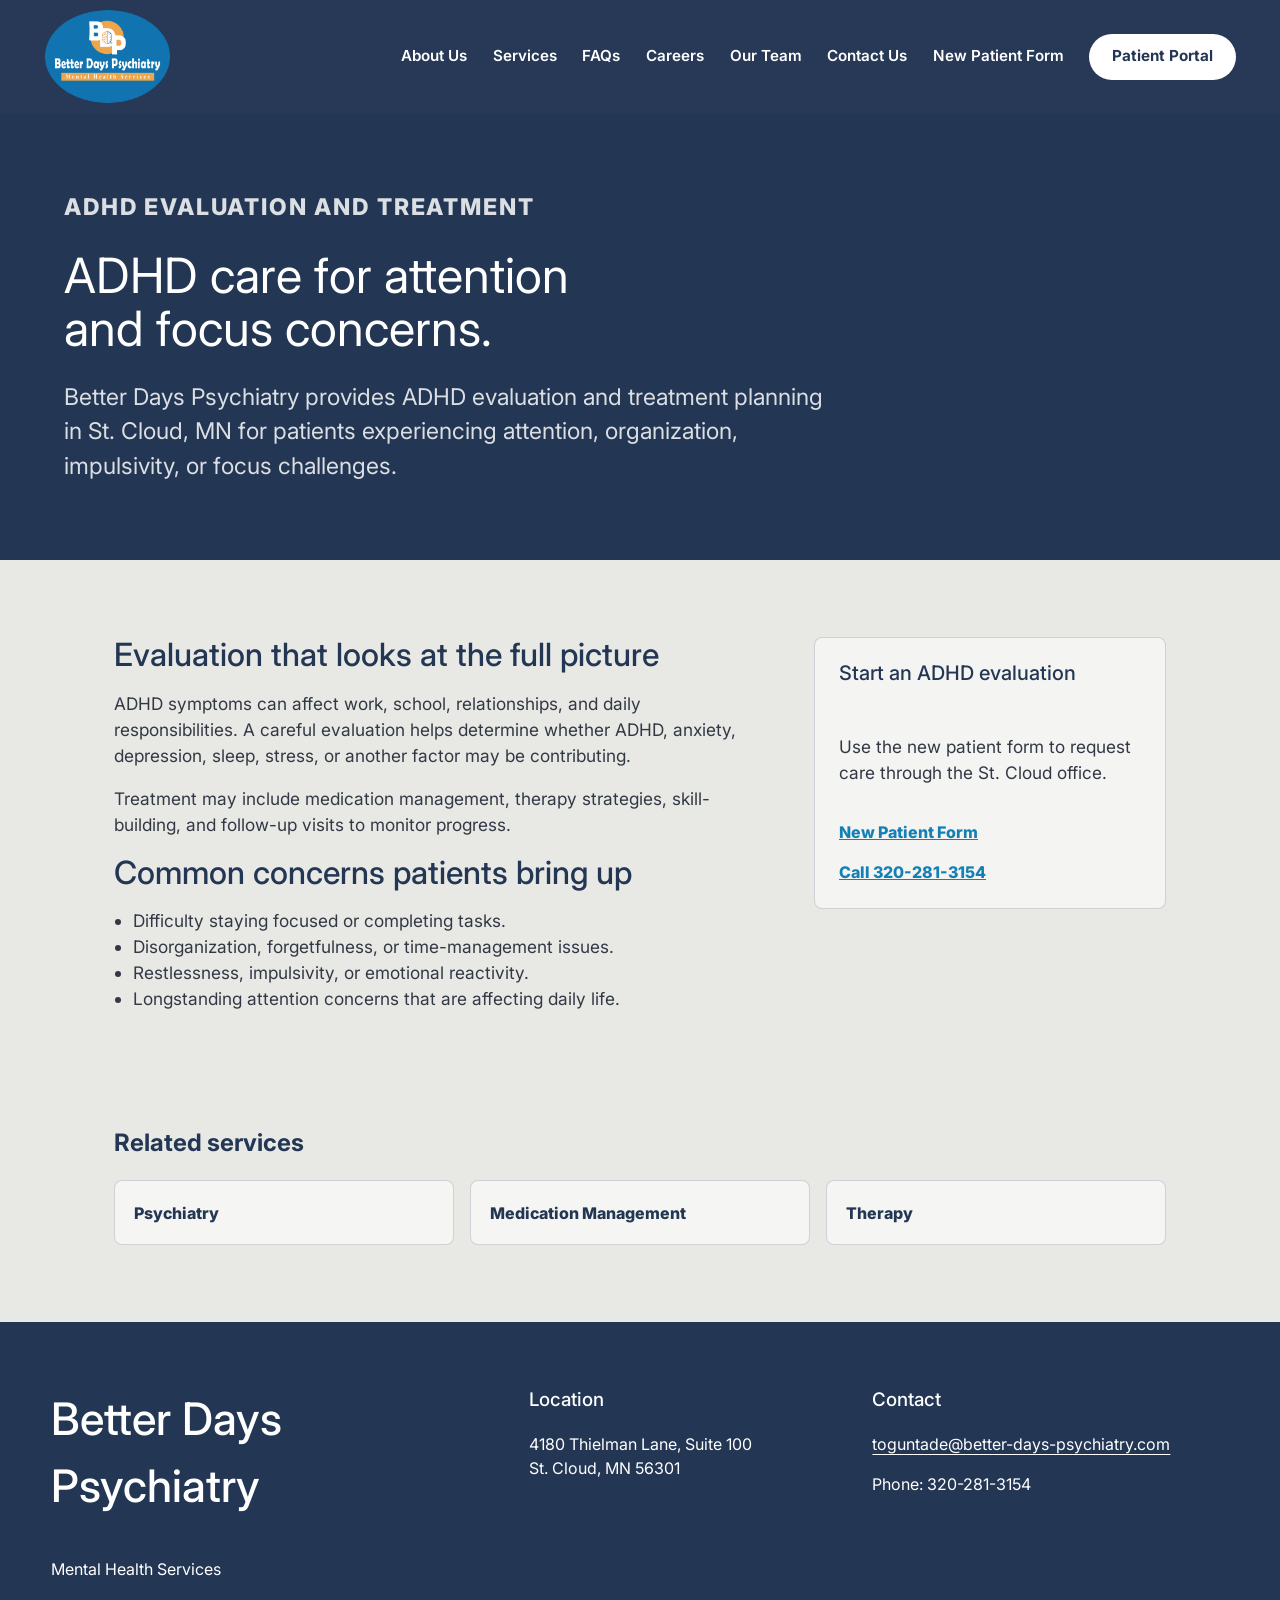
==== adhd-treatment-st-cloud-mn.html @ ec22ec46 "Serve static site from repository root" ====
<!doctype html>
<html lang="en">
  <head>
    <meta charset="utf-8">
    <meta name="viewport" content="width=device-width, initial-scale=1">
    <title>ADHD Evaluation & Treatment in St. Cloud, MN | Better Days Psychiatry</title>
    <meta name="description" content="ADHD evaluation and treatment in St. Cloud, MN for attention, focus, impulsivity, and daily functioning concerns.">
    <link rel="canonical" href="https://www.betterdayspsychiatrymhs.com/adhd-treatment-st-cloud-mn.html">
    <link rel="preconnect" href="https://fonts.googleapis.com"><link rel="preconnect" href="https://fonts.gstatic.com" crossorigin><link href="https://fonts.googleapis.com/css2?family=Inter:wght@400;500;600;700;800&display=swap" rel="stylesheet"><link rel="stylesheet" href="styles.css">
  </head>
  <body>
    <a class="skip-link" href="#main">Skip to content</a>
    <header class="site-header" data-header><nav class="nav-shell" aria-label="Main navigation"><a class="brand" href="index.html#home" aria-label="Better Days Psychiatry home"><img class="brand-logo" src="assets/logo.webp" alt="Better Days Psychiatry Mental Health Services"><span class="brand-copy"><strong>Better Days Psychiatry</strong><span>Mental Health Services</span></span></a><button class="menu-toggle" type="button" aria-label="Open menu" aria-expanded="false" aria-controls="site-menu"><span></span><span></span><span></span></button><div class="nav-links" id="site-menu"><a href="index.html#about">About Us</a><a href="index.html#services">Services</a><a href="index.html#faqs">FAQs</a><a href="index.html#careers">Careers</a><a href="index.html#team">Our Team</a><a href="index.html#contact">Contact Us</a><a href="https://docs.google.com/forms/d/e/1FAIpQLSdyWYRWoePlx0-LxMHlRUGKXPF94Q7gkCnSaLaAfk4Poa9IcA/viewform" target="_blank" rel="noreferrer">New Patient Form</a><a class="portal-button" href="https://32164.portal.athenahealth.com/" target="_blank" rel="noreferrer">Patient Portal</a></div></nav></header>
    <main id="main">
      <section class="service-page-hero"><div class="service-page-inner"><p class="eyebrow">ADHD Evaluation and Treatment</p><h1>ADHD care for attention and focus concerns.</h1><p>Better Days Psychiatry provides ADHD evaluation and treatment planning in St. Cloud, MN for patients experiencing attention, organization, impulsivity, or focus challenges.</p></div></section>
      <section class="service-content">
        <article><h2>Evaluation that looks at the full picture</h2><p>ADHD symptoms can affect work, school, relationships, and daily responsibilities. A careful evaluation helps determine whether ADHD, anxiety, depression, sleep, stress, or another factor may be contributing.</p><p>Treatment may include medication management, therapy strategies, skill-building, and follow-up visits to monitor progress.</p><h2>Common concerns patients bring up</h2><ul><li>Difficulty staying focused or completing tasks.</li><li>Disorganization, forgetfulness, or time-management issues.</li><li>Restlessness, impulsivity, or emotional reactivity.</li><li>Longstanding attention concerns that are affecting daily life.</li></ul></article>
        <aside class="service-sidebar"><h2>Start an ADHD evaluation</h2><p>Use the new patient form to request care through the St. Cloud office.</p><a href="https://docs.google.com/forms/d/e/1FAIpQLSdyWYRWoePlx0-LxMHlRUGKXPF94Q7gkCnSaLaAfk4Poa9IcA/viewform" target="_blank" rel="noreferrer">New Patient Form</a><a href="tel:+13202813154">Call 320-281-3154</a></aside>
      </section>
      <section class="related-services"><h2>Related services</h2><div class="related-service-grid"><a href="psychiatry-st-cloud-mn.html">Psychiatry</a><a href="medication-management-st-cloud-mn.html">Medication Management</a><a href="therapy-st-cloud-mn.html">Therapy</a></div></section>
    </main>
    <footer class="site-footer"><div><h2>Better Days Psychiatry</h2><p>Mental Health Services</p></div><div><h3>Location</h3><p>4180 Thielman Lane, Suite 100<br>St. Cloud, MN 56301</p></div><div><h3>Contact</h3><p><a href="mailto:toguntade@better-days-psychiatry.com">toguntade@better-days-psychiatry.com</a></p><p>Phone: 320-281-3154</p></div></footer><script src="script.js"></script>
  </body>
</html>
---- styles.css ----
:root {
  --navy: #233653;
  --navy-deep: #15243a;
  --blue: #1580b5;
  --sky: #63c4dd;
  --orange: #f2a73b;
  --paper: #e8e9e5;
  --white: #ffffff;
  --ink: #20242b;
  --muted: #667085;
  --line: rgba(35, 54, 83, 0.18);
  --shadow: 0 10px 34px rgba(21, 36, 58, 0.08);
  --radius: 8px;
}

* {
  box-sizing: border-box;
}

html {
  scroll-behavior: smooth;
}

body {
  margin: 0;
  background: var(--paper);
  color: var(--ink);
  font-family: Inter, Arial, sans-serif;
  line-height: 1.5;
}

a {
  color: inherit;
}

img {
  display: block;
  max-width: 100%;
}

.skip-link {
  left: 1rem;
  padding: 0.75rem 1rem;
  position: fixed;
  top: -5rem;
  z-index: 20;
  background: var(--white);
  color: var(--navy);
}

.skip-link:focus {
  top: 1rem;
}

.site-header {
  position: sticky;
  top: 0;
  z-index: 10;
  background: rgba(35, 54, 83, 0.98);
  color: var(--white);
  transition: box-shadow 180ms ease, background 180ms ease;
}

.site-header.is-scrolled {
  box-shadow: 0 18px 50px rgba(0, 0, 0, 0.16);
}

.nav-shell {
  display: grid;
  grid-template-columns: auto 1fr;
  align-items: center;
  gap: 1.5rem;
  width: min(100%, 1760px);
  margin: 0 auto;
  padding: 0.65rem clamp(1rem, 3.4vw, 4rem);
}

.brand {
  display: inline-flex;
  align-items: center;
  gap: 1rem;
  text-decoration: none;
}

.brand-logo {
  width: clamp(5.2rem, 10vw, 10rem);
  aspect-ratio: 1.38;
  object-fit: contain;
  border-radius: 50%;
}

.brand-copy {
  display: none;
}

.nav-links {
  display: flex;
  align-items: center;
  justify-content: flex-end;
  gap: clamp(0.85rem, 2vw, 2.7rem);
  font-size: clamp(0.95rem, 1.12vw, 1.35rem);
  font-weight: 600;
}

.nav-links a {
  text-decoration: none;
  text-underline-offset: 0.35em;
}

.nav-links a:not(.portal-button):hover {
  text-decoration: underline;
}

.portal-button,
.primary-action,
.secondary-action {
  display: inline-flex;
  align-items: center;
  justify-content: center;
  min-height: 2.8rem;
  padding: 0.72rem 1.2rem;
  border: 0;
  border-radius: 999px;
  font: inherit;
  font-weight: 700;
  text-decoration: none;
  cursor: pointer;
}

.portal-button {
  background: var(--white);
  color: var(--navy);
  min-width: 9.2rem;
}

.primary-action {
  background: var(--orange);
  color: var(--navy-deep);
  box-shadow: 0 14px 30px rgba(242, 167, 59, 0.24);
}

.secondary-action {
  border: 1px solid rgba(255, 255, 255, 0.7);
  color: var(--white);
}

.dark-link {
  border-color: var(--line);
  color: var(--navy);
}

.menu-toggle {
  display: none;
  justify-self: end;
  width: 3rem;
  height: 3rem;
  border: 0;
  background: transparent;
  cursor: pointer;
}

.menu-toggle span {
  display: block;
  height: 2px;
  width: 1.7rem;
  margin: 0.38rem auto;
  background: var(--white);
}

.hero {
  position: relative;
  min-height: 760px;
  display: grid;
  align-items: end;
  color: var(--white);
  background:
    linear-gradient(90deg, rgba(20, 34, 53, 0.78), rgba(35, 54, 83, 0.6)),
    url("assets/hero-background.png") center / cover;
}

.hero-overlay {
  position: absolute;
  inset: 0;
  background: radial-gradient(circle at 30% 85%, rgba(255, 255, 255, 0.12), transparent 28%);
}

.hero-content {
  position: relative;
  display: grid;
  grid-template-columns: minmax(0, 1.1fr) minmax(20rem, 0.62fr);
  gap: clamp(2rem, 8vw, 9rem);
  width: min(100%, 1760px);
  margin: 0 auto;
  padding: 13rem clamp(1.25rem, 8vw, 10rem) clamp(4rem, 9vw, 8rem);
}

.eyebrow {
  margin: 0 0 0.9rem;
  color: var(--sky);
  font-size: 0.86rem;
  font-weight: 800;
  letter-spacing: 0.08em;
  text-transform: uppercase;
}

.eyebrow.dark {
  color: var(--blue);
}

.hero h1 {
  max-width: 20em;
  margin: 0;
  font-size: clamp(2rem, 2.85vw, 3.55rem);
  line-height: 1.08;
  font-weight: 400;
}

.hero-nowrap {
  white-space: nowrap;
}

.hero-subtitle {
  max-width: 38rem;
  margin: 2.2rem 0 0;
  font-size: clamp(1.1rem, 1.8vw, 1.65rem);
}

.hero-actions {
  display: flex;
  flex-wrap: wrap;
  gap: 1rem;
  margin-top: 2rem;
}

.mission-card {
  align-self: end;
  padding: clamp(1.5rem, 3vw, 2.4rem);
  border: 0;
  background: transparent;
}

.mission-card p {
  margin: 0;
  font-size: clamp(1.25rem, 2vw, 2rem);
}

.section {
  padding: clamp(3.25rem, 6vw, 6.5rem) clamp(1.25rem, 4vw, 5rem);
}

.section-grid,
.section-heading,
.service-grid,
.team-grid,
.faq-list,
.career-grid,
.contact-grid,
.site-footer {
  width: min(100%, 1760px);
  margin-inline: auto;
}

.section-grid {
  display: grid;
  grid-template-columns: 0.86fr 1fr;
  align-items: center;
  gap: clamp(2rem, 7vw, 8rem);
}

.section-grid.compact {
  grid-template-columns: 1fr auto;
}

.intro-band {
  background: #dedfdb;
  padding-block: 2rem;
}

.intro-band h2 {
  margin: 0;
  color: var(--navy);
  font-size: clamp(1.45rem, 2.2vw, 2.4rem);
  font-weight: 500;
}

.intro-actions {
  display: flex;
  flex-wrap: wrap;
  gap: 1rem;
}

.portrait-card,
.service-card,
.team-member,
.career-card,
.contact-form {
  border: 1px solid rgba(35, 54, 83, 0.12);
  border-radius: var(--radius);
  background: rgba(255, 255, 255, 0.45);
  box-shadow: none;
}

.portrait-card {
  padding: clamp(0.75rem, 1.5vw, 1.25rem);
}

.portrait-placeholder {
  display: grid;
  min-height: 34rem;
  place-items: end start;
  padding: 2rem;
  background:
    linear-gradient(180deg, rgba(35, 54, 83, 0.01), rgba(35, 54, 83, 0.24)),
    url("assets/taiwo.webp") center 36% / cover;
}

.portrait-placeholder span {
  padding: 0.55rem 0.8rem;
  background: var(--navy);
  color: var(--white);
  font-weight: 800;
}

.copy-block h2,
.section-heading h2,
.contact-copy h2 {
  margin: 0;
  color: var(--navy);
  font-size: clamp(1.95rem, 3vw, 3.65rem);
  line-height: 1.16;
  font-weight: 500;
}

.copy-block p,
.section-heading p,
.contact-copy p,
.contact-copy address {
  font-size: clamp(1.03rem, 1.28vw, 1.28rem);
}

.contact-intro {
  max-width: 38rem;
  color: var(--muted);
}

.collab-list {
  display: grid;
  gap: 0.65rem;
  margin-top: 2rem;
  padding-top: 1.5rem;
  border-top: 1px solid var(--line);
}

.services-section,
.team-section,
.careers-section,
.contact-section {
  background: var(--paper);
}

.section-heading {
  max-width: 58rem;
  text-align: left;
  margin: 0 auto clamp(2rem, 4vw, 3rem);
}

.section-heading.light h2,
.section-heading.light p {
  color: var(--white);
}

.service-grid {
  display: grid;
  grid-template-columns: repeat(2, minmax(0, 1fr));
  gap: 0;
  border-top: 1px solid var(--line);
  border-left: 1px solid var(--line);
}

.service-card {
  min-height: 12rem;
  padding: 1.5rem;
  border: 0;
  border-right: 1px solid var(--line);
  border-bottom: 1px solid var(--line);
  border-radius: 0;
  background: transparent;
  transition: transform 180ms ease, box-shadow 180ms ease;
}

.service-link {
  display: block;
  color: inherit;
  text-decoration: none;
}

.service-card:hover {
  transform: none;
  background: rgba(255, 255, 255, 0.35);
  box-shadow: none;
}

.service-icon {
  display: block;
  width: auto;
  height: auto;
  margin-bottom: 0.65rem;
  border-radius: 0;
  background: transparent;
  color: var(--blue);
  font-weight: 800;
  font-size: 0.88rem;
  letter-spacing: 0.08em;
}

.service-card h3,
.career-card h3,
.team-member h3 {
  margin: 0;
  color: var(--navy);
  font-size: 1.25rem;
}

.service-card p,
.career-card p,
.team-member p {
  color: var(--muted);
}

.service-seo-links {
  display: flex;
  flex-wrap: wrap;
  justify-content: center;
  gap: 0.75rem;
  width: min(100%, 1760px);
  margin: 2rem auto 0;
}

.service-seo-links a {
  padding: 0.72rem 1rem;
  border: 1px solid var(--line);
  border-radius: 999px;
  background: rgba(255, 255, 255, 0.55);
  color: var(--navy);
  font-weight: 700;
  text-decoration: none;
}

.service-page-hero {
  background: var(--navy);
  color: var(--white);
  padding: clamp(3.5rem, 6vw, 6rem) clamp(1.25rem, 5vw, 5rem);
}

.service-page-inner,
.service-content,
.related-services {
  width: min(100%, 1180px);
  margin-inline: auto;
}

.service-page-inner {
  display: grid;
  gap: 1.5rem;
}

.service-page-hero h1 {
  max-width: 17ch;
  margin: 0;
  font-size: clamp(2.15rem, 3.8vw, 4.4rem);
  line-height: 1.1;
  font-weight: 400;
}

.service-page-hero p {
  max-width: 48rem;
  margin: 0;
  color: rgba(255, 255, 255, 0.84);
  font-size: clamp(1.1rem, 1.8vw, 1.45rem);
}

.service-content {
  display: grid;
  grid-template-columns: minmax(0, 1fr) 22rem;
  gap: clamp(2rem, 5vw, 5rem);
  padding: clamp(3rem, 6vw, 6rem) clamp(1.25rem, 5vw, 5rem);
}

.service-content h2 {
  margin: 0 0 1rem;
  color: var(--navy);
  font-size: clamp(1.6rem, 2.5vw, 2.65rem);
  line-height: 1.15;
  font-weight: 500;
}

.service-content p,
.service-content li {
  color: #323844;
  font-size: 1.08rem;
}

.service-content ul {
  padding-left: 1.2rem;
}

.service-sidebar {
  align-self: start;
  display: grid;
  gap: 1rem;
  padding: 1.5rem;
  border: 1px solid var(--line);
  border-radius: var(--radius);
  background: rgba(255, 255, 255, 0.5);
  box-shadow: none;
}

.service-sidebar h2 {
  font-size: 1.25rem;
}

.service-sidebar a {
  color: var(--blue);
  font-weight: 800;
}

.related-services {
  padding: 0 clamp(1.25rem, 5vw, 5rem) clamp(4rem, 6vw, 6rem);
}

.related-services h2 {
  color: var(--navy);
}

.related-service-grid {
  display: grid;
  grid-template-columns: repeat(3, minmax(0, 1fr));
  gap: 1rem;
}

.related-service-grid a {
  padding: 1.2rem;
  border: 1px solid var(--line);
  border-radius: var(--radius);
  background: rgba(255, 255, 255, 0.55);
  color: var(--navy);
  font-weight: 800;
  text-decoration: none;
}

.team-grid {
  display: grid;
  grid-template-columns: repeat(3, minmax(0, 1fr));
  gap: clamp(2rem, 6vw, 6rem);
}

.team-member {
  padding: 0;
  border: 0;
  background: transparent;
  text-align: center;
}

.avatar {
  width: min(17rem, 68vw);
  aspect-ratio: 1;
  margin: 0 auto 1.5rem;
  border-radius: 50%;
  background-size: cover;
  background-position: center;
}

.avatar-one {
  background-image: linear-gradient(rgba(255, 255, 255, 0.04), rgba(35, 54, 83, 0.08)), url("assets/hariss.webp");
  background-position: center 28%;
}

.avatar-two {
  background-image: linear-gradient(rgba(255, 255, 255, 0.04), rgba(35, 54, 83, 0.08)), url("assets/goodman.webp");
  background-position: center 25%;
}

.avatar-three {
  background-image: linear-gradient(rgba(255, 255, 255, 0.04), rgba(35, 54, 83, 0.08)), url("assets/abdulhamid.webp");
  background-position: center 18%;
}

.faq-section {
  background: var(--navy);
}

.faq-list {
  max-width: 74rem;
}

details {
  border-top: 1px solid rgba(255, 255, 255, 0.22);
  color: var(--white);
}

details:last-child {
  border-bottom: 1px solid rgba(255, 255, 255, 0.22);
}

summary {
  display: flex;
  align-items: center;
  justify-content: space-between;
  gap: 1rem;
  padding: 1.45rem 0;
  cursor: pointer;
  font-size: clamp(1.08rem, 1.7vw, 1.55rem);
  list-style: none;
}

summary::-webkit-details-marker {
  display: none;
}

summary::after {
  content: "+";
  font-size: 1.8rem;
}

details[open] summary::after {
  content: "-";
}

details p {
  max-width: 58rem;
  margin: 0 0 1.5rem;
  color: rgba(255, 255, 255, 0.82);
  font-size: 1.05rem;
}

.career-grid {
  display: grid;
  grid-template-columns: repeat(2, minmax(0, 1fr));
  gap: clamp(2rem, 5vw, 5rem);
}

.career-card {
  display: grid;
  align-content: start;
  gap: 1rem;
  padding: 0;
  border: 0;
  background: transparent;
}

.career-card a {
  color: var(--blue);
  font-weight: 800;
}

.contact-grid {
  display: grid;
  grid-template-columns: 0.75fr 1fr;
  gap: clamp(2rem, 6vw, 7rem);
}

.contact-copy address {
  margin: 2rem 0;
  font-style: normal;
}

.contact-form {
  display: grid;
  gap: 1rem;
  padding: clamp(1.25rem, 3vw, 2rem);
  background: transparent;
  box-shadow: none;
}

.form-note {
  margin: 0 0 0.25rem;
  color: var(--muted);
  font-size: 0.95rem;
}

.form-row {
  display: grid;
  grid-template-columns: repeat(2, minmax(0, 1fr));
  gap: 1rem;
}

.form-row.three {
  grid-template-columns: repeat(3, minmax(0, 1fr));
}

label {
  display: grid;
  gap: 0.42rem;
  font-weight: 700;
  color: var(--navy);
}

input,
textarea {
  width: 100%;
  border: 1px solid rgba(35, 54, 83, 0.42);
  border-radius: 999px;
  padding: 0.9rem 1rem;
  background: #fbfcf8;
  color: var(--ink);
  font: inherit;
}

textarea {
  border-radius: var(--radius);
  resize: vertical;
}

input:focus,
textarea:focus,
button:focus-visible,
a:focus-visible,
summary:focus-visible {
  outline: 3px solid rgba(242, 167, 59, 0.75);
  outline-offset: 3px;
}

.site-footer {
  display: grid;
  grid-template-columns: 1fr 0.7fr 0.8fr;
  gap: 2rem;
  padding: clamp(3rem, 5vw, 5rem) clamp(1.25rem, 4vw, 5rem);
  background: var(--navy);
  color: var(--white);
}

.site-footer h2,
.site-footer h3 {
  margin-top: 0;
  font-weight: 500;
}

.site-footer h2 {
  font-size: clamp(2rem, 3.5vw, 4rem);
}

.site-footer a {
  text-underline-offset: 0.25em;
}

@media (max-width: 1100px) {
  .nav-shell {
    grid-template-columns: auto auto;
  }

  .menu-toggle {
    display: inline-block;
  }

  .nav-links {
    display: none;
    grid-column: 1 / -1;
    flex-direction: column;
    align-items: stretch;
    gap: 0;
    padding: 1rem 0 0;
    font-size: 1.1rem;
  }

  .nav-links.is-open {
    display: flex;
  }

  .nav-links a {
    padding: 0.9rem 0;
    border-top: 1px solid rgba(255, 255, 255, 0.12);
  }

  .portal-button {
    margin-top: 0.75rem;
  }

  .hero-content,
  .section-grid,
  .contact-grid,
  .section-grid.compact {
    grid-template-columns: 1fr;
  }

  .hero {
    min-height: 720px;
  }

  .hero-content {
    padding-top: 6rem;
  }

  .hero h1 {
    max-width: 18ch;
  }

  .intro-actions {
    justify-content: flex-start;
  }

  .service-grid,
  .career-grid,
  .related-service-grid {
    grid-template-columns: repeat(2, minmax(0, 1fr));
  }

  .service-content {
    grid-template-columns: 1fr;
  }
}

@media (max-width: 720px) {
  .brand-copy {
    display: grid;
  }

  .brand-copy strong {
    font-size: 1rem;
  }

  .brand-copy span {
    color: var(--orange);
    font-size: 0.75rem;
    font-weight: 800;
    text-transform: uppercase;
  }

  .brand-logo {
    width: 4.25rem;
  }

  .hero {
    min-height: 780px;
  }

  .hero-content {
    padding-inline: 1.25rem;
  }

  .hero h1 {
    max-width: 18em;
    font-size: clamp(2rem, 8.8vw, 3.1rem);
  }

  .hero-nowrap {
    white-space: normal;
  }

  .mission-card {
    display: none;
  }

  .section {
    padding-block: 3.25rem;
  }

  .portrait-placeholder {
    min-height: 24rem;
  }

  .service-grid,
  .team-grid,
  .career-grid,
  .related-service-grid,
  .form-row,
  .form-row.three,
  .site-footer {
    grid-template-columns: 1fr;
  }

  .service-card {
    min-height: auto;
  }

  .site-footer {
    padding-inline: 1.25rem;
  }
}
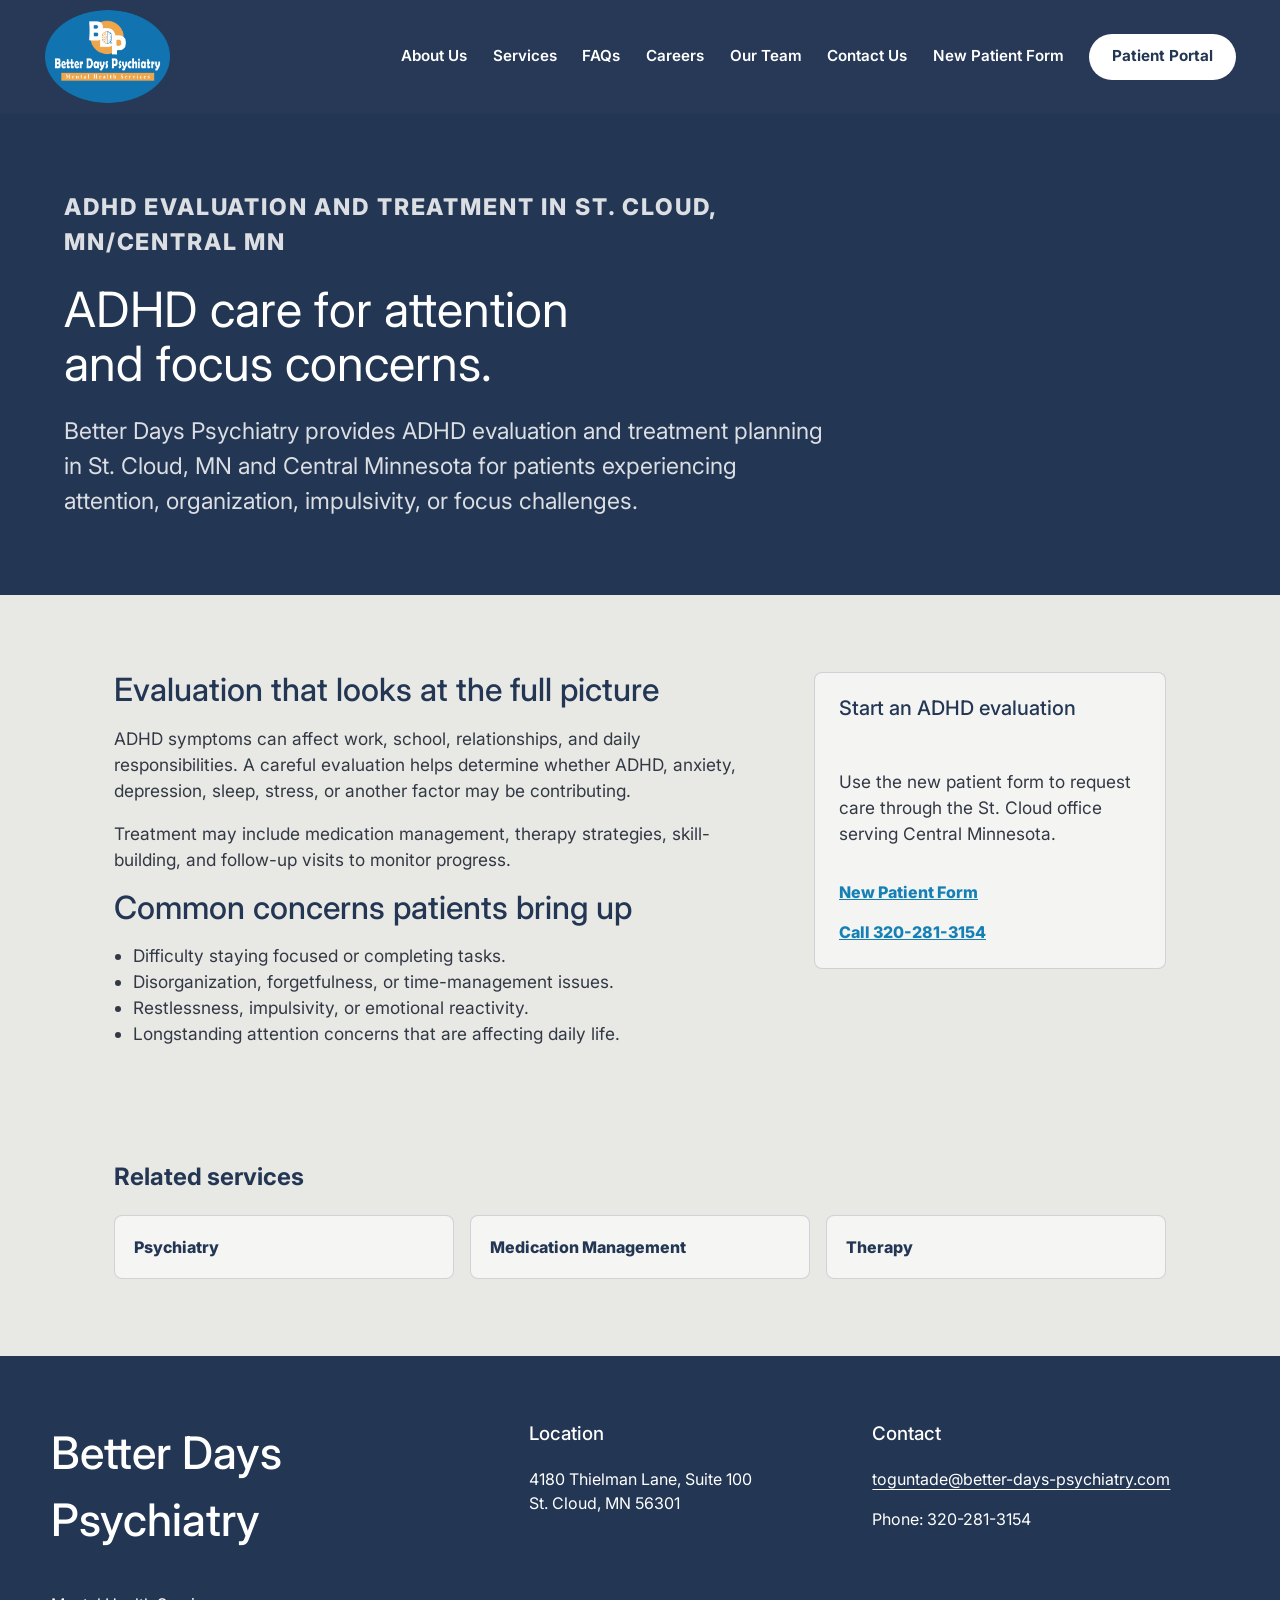
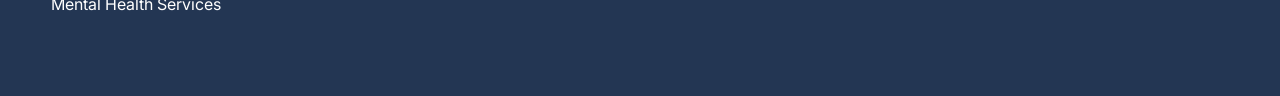
==== commit 22296476: "Expand service area wording across services" ====
--- a/adhd-treatment-st-cloud-mn.html
+++ b/adhd-treatment-st-cloud-mn.html
@@ -3,8 +3,8 @@
   <head>
     <meta charset="utf-8">
     <meta name="viewport" content="width=device-width, initial-scale=1">
-    <title>ADHD Evaluation & Treatment in St. Cloud, MN | Better Days Psychiatry</title>
-    <meta name="description" content="ADHD evaluation and treatment in St. Cloud, MN for attention, focus, impulsivity, and daily functioning concerns.">
+    <title>ADHD Evaluation & Treatment in St. Cloud, MN & Central MN | Better Days Psychiatry</title>
+    <meta name="description" content="ADHD evaluation and treatment in St. Cloud, MN and Central Minnesota for attention, focus, impulsivity, and daily functioning concerns.">
     <link rel="canonical" href="https://www.betterdayspsychiatrymhs.com/adhd-treatment-st-cloud-mn.html">
     <link rel="preconnect" href="https://fonts.googleapis.com"><link rel="preconnect" href="https://fonts.gstatic.com" crossorigin><link href="https://fonts.googleapis.com/css2?family=Inter:wght@400;500;600;700;800&display=swap" rel="stylesheet"><link rel="stylesheet" href="styles.css">
   </head>
@@ -12,10 +12,10 @@
     <a class="skip-link" href="#main">Skip to content</a>
     <header class="site-header" data-header><nav class="nav-shell" aria-label="Main navigation"><a class="brand" href="index.html#home" aria-label="Better Days Psychiatry home"><img class="brand-logo" src="assets/logo.webp" alt="Better Days Psychiatry Mental Health Services"><span class="brand-copy"><strong>Better Days Psychiatry</strong><span>Mental Health Services</span></span></a><button class="menu-toggle" type="button" aria-label="Open menu" aria-expanded="false" aria-controls="site-menu"><span></span><span></span><span></span></button><div class="nav-links" id="site-menu"><a href="index.html#about">About Us</a><a href="index.html#services">Services</a><a href="index.html#faqs">FAQs</a><a href="index.html#careers">Careers</a><a href="index.html#team">Our Team</a><a href="index.html#contact">Contact Us</a><a href="https://docs.google.com/forms/d/e/1FAIpQLSdyWYRWoePlx0-LxMHlRUGKXPF94Q7gkCnSaLaAfk4Poa9IcA/viewform" target="_blank" rel="noreferrer">New Patient Form</a><a class="portal-button" href="https://32164.portal.athenahealth.com/" target="_blank" rel="noreferrer">Patient Portal</a></div></nav></header>
     <main id="main">
-      <section class="service-page-hero"><div class="service-page-inner"><p class="eyebrow">ADHD Evaluation and Treatment</p><h1>ADHD care for attention and focus concerns.</h1><p>Better Days Psychiatry provides ADHD evaluation and treatment planning in St. Cloud, MN for patients experiencing attention, organization, impulsivity, or focus challenges.</p></div></section>
+      <section class="service-page-hero"><div class="service-page-inner"><p class="eyebrow">ADHD Evaluation and Treatment in St. Cloud, MN/Central MN</p><h1>ADHD care for attention and focus concerns.</h1><p>Better Days Psychiatry provides ADHD evaluation and treatment planning in St. Cloud, MN and Central Minnesota for patients experiencing attention, organization, impulsivity, or focus challenges.</p></div></section>
       <section class="service-content">
         <article><h2>Evaluation that looks at the full picture</h2><p>ADHD symptoms can affect work, school, relationships, and daily responsibilities. A careful evaluation helps determine whether ADHD, anxiety, depression, sleep, stress, or another factor may be contributing.</p><p>Treatment may include medication management, therapy strategies, skill-building, and follow-up visits to monitor progress.</p><h2>Common concerns patients bring up</h2><ul><li>Difficulty staying focused or completing tasks.</li><li>Disorganization, forgetfulness, or time-management issues.</li><li>Restlessness, impulsivity, or emotional reactivity.</li><li>Longstanding attention concerns that are affecting daily life.</li></ul></article>
-        <aside class="service-sidebar"><h2>Start an ADHD evaluation</h2><p>Use the new patient form to request care through the St. Cloud office.</p><a href="https://docs.google.com/forms/d/e/1FAIpQLSdyWYRWoePlx0-LxMHlRUGKXPF94Q7gkCnSaLaAfk4Poa9IcA/viewform" target="_blank" rel="noreferrer">New Patient Form</a><a href="tel:+13202813154">Call 320-281-3154</a></aside>
+        <aside class="service-sidebar"><h2>Start an ADHD evaluation</h2><p>Use the new patient form to request care through the St. Cloud office serving Central Minnesota.</p><a href="https://docs.google.com/forms/d/e/1FAIpQLSdyWYRWoePlx0-LxMHlRUGKXPF94Q7gkCnSaLaAfk4Poa9IcA/viewform" target="_blank" rel="noreferrer">New Patient Form</a><a href="tel:+13202813154">Call 320-281-3154</a></aside>
       </section>
       <section class="related-services"><h2>Related services</h2><div class="related-service-grid"><a href="psychiatry-st-cloud-mn.html">Psychiatry</a><a href="medication-management-st-cloud-mn.html">Medication Management</a><a href="therapy-st-cloud-mn.html">Therapy</a></div></section>
     </main>
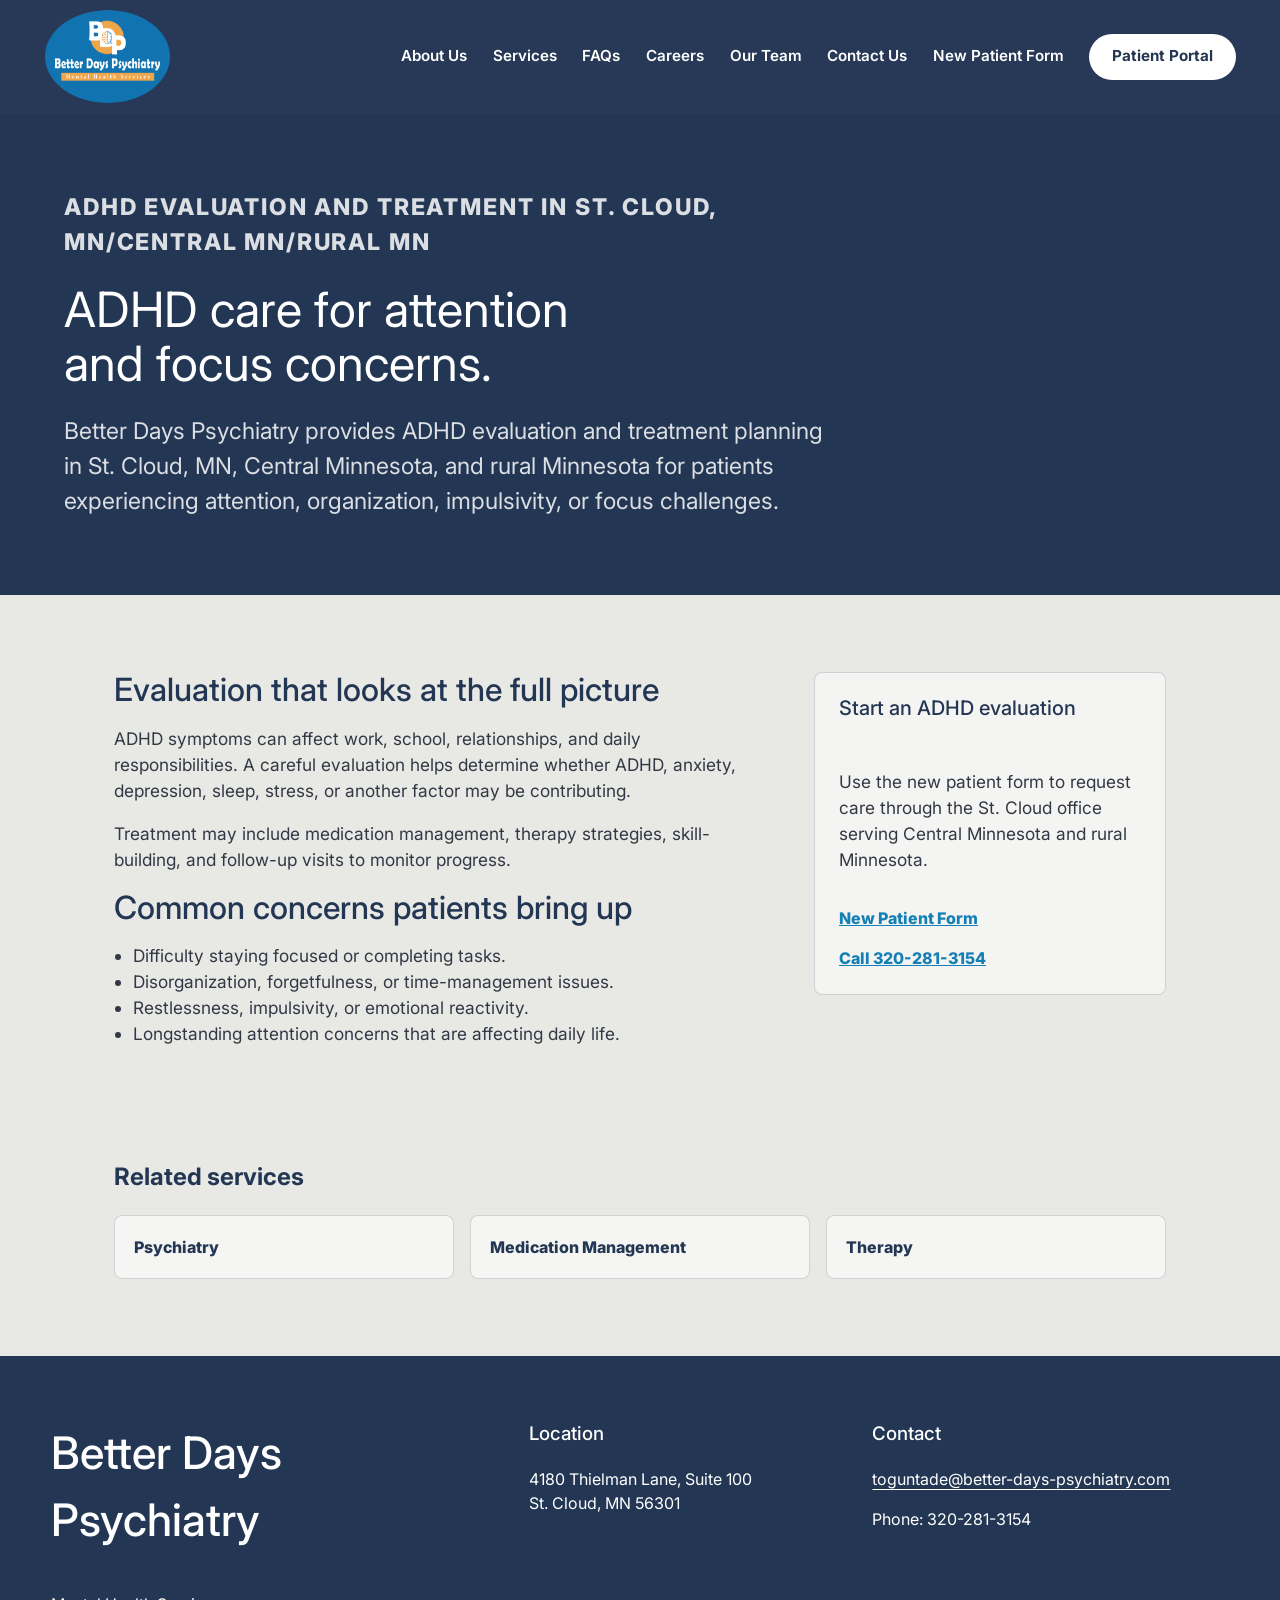
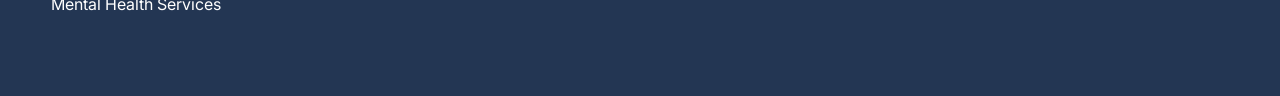
==== commit 71021390: "Add rural Minnesota service area wording" ====
--- a/adhd-treatment-st-cloud-mn.html
+++ b/adhd-treatment-st-cloud-mn.html
@@ -3,8 +3,8 @@
   <head>
     <meta charset="utf-8">
     <meta name="viewport" content="width=device-width, initial-scale=1">
-    <title>ADHD Evaluation & Treatment in St. Cloud, MN & Central MN | Better Days Psychiatry</title>
-    <meta name="description" content="ADHD evaluation and treatment in St. Cloud, MN and Central Minnesota for attention, focus, impulsivity, and daily functioning concerns.">
+    <title>ADHD Evaluation & Treatment in St. Cloud, MN, Central MN & Rural MN | Better Days Psychiatry</title>
+    <meta name="description" content="ADHD evaluation and treatment in St. Cloud, MN, Central Minnesota, and rural Minnesota for attention, focus, impulsivity, and daily functioning concerns.">
     <link rel="canonical" href="https://www.betterdayspsychiatrymhs.com/adhd-treatment-st-cloud-mn.html">
     <link rel="preconnect" href="https://fonts.googleapis.com"><link rel="preconnect" href="https://fonts.gstatic.com" crossorigin><link href="https://fonts.googleapis.com/css2?family=Inter:wght@400;500;600;700;800&display=swap" rel="stylesheet"><link rel="stylesheet" href="styles.css">
   </head>
@@ -12,10 +12,10 @@
     <a class="skip-link" href="#main">Skip to content</a>
     <header class="site-header" data-header><nav class="nav-shell" aria-label="Main navigation"><a class="brand" href="index.html#home" aria-label="Better Days Psychiatry home"><img class="brand-logo" src="assets/logo.webp" alt="Better Days Psychiatry Mental Health Services"><span class="brand-copy"><strong>Better Days Psychiatry</strong><span>Mental Health Services</span></span></a><button class="menu-toggle" type="button" aria-label="Open menu" aria-expanded="false" aria-controls="site-menu"><span></span><span></span><span></span></button><div class="nav-links" id="site-menu"><a href="index.html#about">About Us</a><a href="index.html#services">Services</a><a href="index.html#faqs">FAQs</a><a href="index.html#careers">Careers</a><a href="index.html#team">Our Team</a><a href="index.html#contact">Contact Us</a><a href="https://docs.google.com/forms/d/e/1FAIpQLSdyWYRWoePlx0-LxMHlRUGKXPF94Q7gkCnSaLaAfk4Poa9IcA/viewform" target="_blank" rel="noreferrer">New Patient Form</a><a class="portal-button" href="https://32164.portal.athenahealth.com/" target="_blank" rel="noreferrer">Patient Portal</a></div></nav></header>
     <main id="main">
-      <section class="service-page-hero"><div class="service-page-inner"><p class="eyebrow">ADHD Evaluation and Treatment in St. Cloud, MN/Central MN</p><h1>ADHD care for attention and focus concerns.</h1><p>Better Days Psychiatry provides ADHD evaluation and treatment planning in St. Cloud, MN and Central Minnesota for patients experiencing attention, organization, impulsivity, or focus challenges.</p></div></section>
+      <section class="service-page-hero"><div class="service-page-inner"><p class="eyebrow">ADHD Evaluation and Treatment in St. Cloud, MN/Central MN/Rural MN</p><h1>ADHD care for attention and focus concerns.</h1><p>Better Days Psychiatry provides ADHD evaluation and treatment planning in St. Cloud, MN, Central Minnesota, and rural Minnesota for patients experiencing attention, organization, impulsivity, or focus challenges.</p></div></section>
       <section class="service-content">
         <article><h2>Evaluation that looks at the full picture</h2><p>ADHD symptoms can affect work, school, relationships, and daily responsibilities. A careful evaluation helps determine whether ADHD, anxiety, depression, sleep, stress, or another factor may be contributing.</p><p>Treatment may include medication management, therapy strategies, skill-building, and follow-up visits to monitor progress.</p><h2>Common concerns patients bring up</h2><ul><li>Difficulty staying focused or completing tasks.</li><li>Disorganization, forgetfulness, or time-management issues.</li><li>Restlessness, impulsivity, or emotional reactivity.</li><li>Longstanding attention concerns that are affecting daily life.</li></ul></article>
-        <aside class="service-sidebar"><h2>Start an ADHD evaluation</h2><p>Use the new patient form to request care through the St. Cloud office serving Central Minnesota.</p><a href="https://docs.google.com/forms/d/e/1FAIpQLSdyWYRWoePlx0-LxMHlRUGKXPF94Q7gkCnSaLaAfk4Poa9IcA/viewform" target="_blank" rel="noreferrer">New Patient Form</a><a href="tel:+13202813154">Call 320-281-3154</a></aside>
+        <aside class="service-sidebar"><h2>Start an ADHD evaluation</h2><p>Use the new patient form to request care through the St. Cloud office serving Central Minnesota and rural Minnesota.</p><a href="https://docs.google.com/forms/d/e/1FAIpQLSdyWYRWoePlx0-LxMHlRUGKXPF94Q7gkCnSaLaAfk4Poa9IcA/viewform" target="_blank" rel="noreferrer">New Patient Form</a><a href="tel:+13202813154">Call 320-281-3154</a></aside>
       </section>
       <section class="related-services"><h2>Related services</h2><div class="related-service-grid"><a href="psychiatry-st-cloud-mn.html">Psychiatry</a><a href="medication-management-st-cloud-mn.html">Medication Management</a><a href="therapy-st-cloud-mn.html">Therapy</a></div></section>
     </main>
